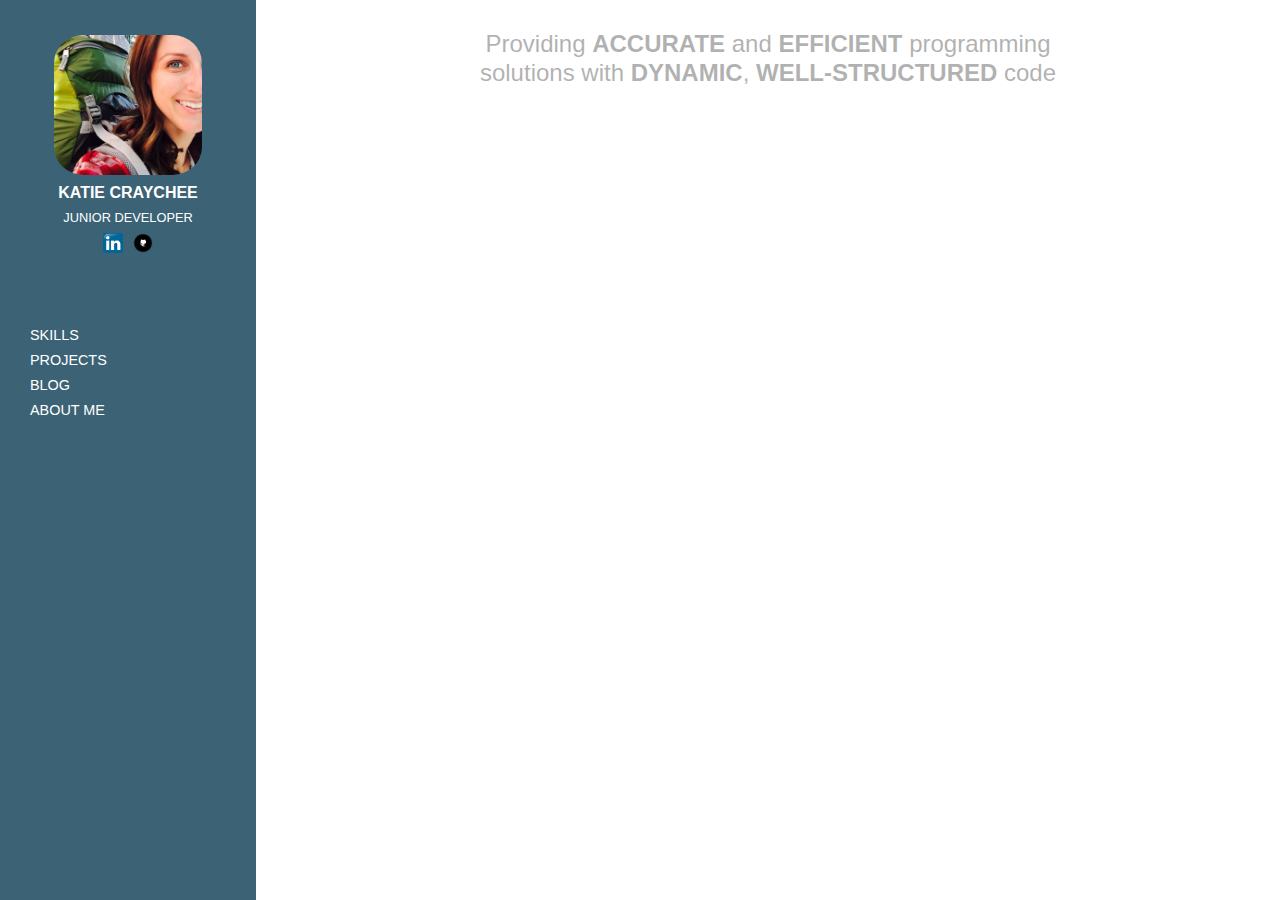
==== index.html @ 314cebbd "Add bootstrap jumbotron component to homepage.  Add expandable navigation code to all html files." ====
<!doctype html>
<html lang="en">
  <head>
    <!-- Required meta tags -->
    <meta charset="utf-8">
    <meta name="viewport" content="width=device-width, initial-scale=1, shrink-to-fit=no">

    <!-- Bootstrap CSS -->
    <link rel="stylesheet" href="https://stackpath.bootstrapcdn.com/bootstrap/4.2.1/css/bootstrap.min.css" integrity="sha384-GJzZqFGwb1QTTN6wy59ffF1BuGJpLSa9DkKMp0DgiMDm4iYMj70gZWKYbI706tWS" crossorigin="anonymous">
    <link rel="stylesheet" href="https://cdnjs.cloudflare.com/ajax/libs/font-awesome/4.7.0/css/font-awesome.min.css">

    <!-- CSS -->
    <link rel="stylesheet" href="./css/base_style.css">
    <link rel="stylesheet" href="./css/theme_style.css">
    <link rel="stylesheet" href="./css/layout_style.css">
    <link rel="stylesheet" href="./css/nav_style.css">
    <link rel="stylesheet" href="./css/home_style.css">

    <title>Katie Craychee | Developer</title>
  </head>

  <body>
    <div class="container-full">

      <!--Naviagation-->
      <div class="container-nav bg-blue txt-white txt-md">
        <div class="nav-profile">
          <a class="nav-pic" href="index.html">
            <img src="./images/profile/katie.jpg" alt="">
          </a>
          <div class="nav-credits">
            <p><span>KATIE CRAYCHEE</span><br>
                JUNIOR DEVELOPER</p>
          </div>
          <div class="nav-contacts">
            <a href="https://www.linkedin.com/in/katherine-craychee-a2aabb63/" target="_blank">  
              <img src="./images/contact/Linkedin.png" alt="">
            </a> 
            <a href="https://github.com/kcraych" target="_blank">  
              <img src="./images/contact/github.png" alt="">
            </a>
          </div>
        </div>
        <div class="nav-menu">
          <div class="nav-menu-icon">
            <a href="javascript:void(0);" class="icon" onclick="myFunction()">
              <i class="fa fa-bars"></i>
            </a>
          </div>
            <ul class="nav-menu-content" id="my-menu-collapse">
              <li class="menu-item">
                <a class="menu-link" href="./skills.html">SKILLS</a>
              </li>
              <li class="menu-item">
                <a class="menu-link" href="./projects.html">PROJECTS</a>
              </li>
              <li class="menu-item">
                <a class="menu-link" href="./blog.html">BLOG</a>
              </li>
              <li class="menu-item">
                <a class="menu-item" href="./about-me.html">ABOUT ME</a>
              </li>
            </ul>
        </div>
      </div>
      <!--/Naviagation-->

      <!--Home Section-->
      <div class="container-home">
        <div class="jumbotron">
          <p>Providing <span>ACCURATE</span> and <span>EFFICIENT</span> programming solutions
            with <span>DYNAMIC</span>, <span>WELL-STRUCTURED</span> code</p>
        </div>
      </div>
      <!--/Home Section-->

    </div>
    <!--/Page Content-->

    <script type="text/javascript" src="https://ajax.googleapis.com/ajax/libs/jquery/1.12.4/jquery.min.js"></script>
    <script src="https://code.jquery.com/jquery-3.3.1.slim.min.js" integrity="sha384-q8i/X+965DzO0rT7abK41JStQIAqVgRVzpbzo5smXKp4YfRvH+8abtTE1Pi6jizo" crossorigin="anonymous"></script>
    <script src="https://cdnjs.cloudflare.com/ajax/libs/popper.js/1.14.6/umd/popper.min.js" integrity="sha384-wHAiFfRlMFy6i5SRaxvfOCifBUQy1xHdJ/yoi7FRNXMRBu5WHdZYu1hA6ZOblgut" crossorigin="anonymous"></script>
    <script src="https://stackpath.bootstrapcdn.com/bootstrap/4.2.1/js/bootstrap.min.js" integrity="sha384-B0UglyR+jN6CkvvICOB2joaf5I4l3gm9GU6Hc1og6Ls7i6U/mkkaduKaBhlAXv9k" crossorigin="anonymous"></script>
  
    <script>
      function myFunction() {
        var x = document.getElementById("my-menu-collapse");
        if (x.className === "nav-menu-content") {
          x.className += " responsive";
        } else {
          x.className = "nav-menu-content";
        }
      }
    </script>

  </body>
</html>
---- css/base_style.css ----
*, p {
    margin: 0;
    padding: 0;
    box-sizing: border-box;
}

body {
    font-family: Arial, Helvetica, sans-serif;
}
---- css/theme_style.css ----
/*-------------------
Background styles
--------------------*/
.bg-blue {
    background-color: #114258d2;
    opacity: 1.65;
}

/*-------------------
Text styles
--------------------*/
/*---colors---*/
.txt-white {
    color: white;
}

.txt-blue {
    color: #09374dd2;
}

/*---sizes---*/
.txt-sm {
    font-size: 0.9rem;
    line-height: 1.3rem;
}

.txt-md {
    font-size: 1.1rem;
    line-height: 1.5rem;
}

.txt-lg {
    font-size: 1.5rem;
    line-height: 1.9rem;
}
---- css/layout_style.css ----
/*-----------------------
Common Attributes
-----------------------*/
.container-full {
    display: flex;
    flex-wrap: wrap;
    background: url(../images/backgrounds/mountains/mountains2.jpg) no-repeat center center fixed;
    background-size: cover;
    width: 100vw;
    min-height: 100vh;
}

.container-nav {
    display: flex;
    align-items: center;
    padding: 5px;
}

.container-main {
    display: flex;
    flex: 1;
    background-color: rgb(245, 231, 231);
}

.container-content {
    display: flex;
    flex-direction: column;
    background-color: #fff;
    }

/*-----------------------
Laptop
-----------------------*/
@media screen and (min-width: 900px) {
    .container-nav {
        flex-direction: column;
        width: 20%;
    }

    .container-main {
        min-height: 100%;
    }

    .container-content {
        min-height: 100%;
        max-width: 900px;
        padding: 30px;
    }
}

/*-----------------------
Phones & Tablets
-----------------------*/
@media screen and (max-width: 899px) {
    .container-full {
        flex-direction: column;
    }
    
    .container-nav {
        height: 120px;
        justify-content: space-between;
    }

    .container-main {
        width: 100%;
    }

    .container-content {
        width: 100%;
        padding: 10px;
    }
}

/*-----------------------
Tablets
-----------------------*/
@media screen and (min-width: 500px) and (max-width: 899px) {
    .container-nav {
        flex-direction: column;
    }
}

/*-----------------------
Phones
-----------------------*/
@media screen and (min-width: 499px) {

}
---- css/nav_style.css ----
/*-----------------
Common Attributes
-------------------*/
/*------Profile Secion------*/
.nav-pic img {
    align-self: center;
    width: 100%;
    border-radius: 20%;
}

.nav-credits {
    display: flex;
    flex-direction: column;
}

.nav-credits p {
    font-size: 0.8rem;
    margin: 0;
}

.nav-credits p span {
    font-size: 1.0rem;
    font-weight: 600;
}

.nav-contacts {
    display: flex;
    height: auto;
}

.nav-contacts img {
    align-self: center;
    margin: 3px 5px;
    max-width: 20px;
}

/*------Menu Secion------*/
.nav-menu {
    display: flex;
    flex-direction: column;
}

.nav-menu-content {
    display: flex;  
    list-style: none;
}

.menu-item a {
    color: #fff;
    font-size: 0.9rem;
    text-decoration: none;
    padding: 3px 10px;
}

.menu-link a {
    cursor: pointer;
}

  /*-----Expandable nav-----*/
.nav-menu-content {
    overflow: hidden;
    margin: 0;
}
  
.nav-menu-icon .icon {
    display: none;
    height: 20px;
    width: 40px;
}

/*------------------
Laptop
-------------------*/
@media screen and (min-width: 900px) {
/*------Profile Secion------*/
    .nav-profile {
        display: flex;
        flex-direction: column;
        align-items: center;
        text-align: center;
    }
    
    .nav-pic {
        width: 60%;
        margin-top: 30px;
    }

    .nav-contacts {
        justify-content: center;
    }

/*------Menu Section------*/
    .nav-menu {
        margin-top: 60px;
        margin-left: 30px;
        width: 100%;
    }

    .nav-menu-icon {
        display: none;
    }

    .nav-menu-content {
        flex-direction: column;  
    }
}

/*------------------
Phone & Tablet
-------------------*/
@media screen and (max-width: 899px) {
    /*------Profile Secion------*/
    .nav-profile {
        display: flex;
        align-items: center;
    }
    
    .nav-pic {
        width: 80px;
        margin: 10px;
    }
    
    /*------Menu Section------*/
    .nav-menu {
        justify-content: space-evenly;
    }
}

/*------------------
Tablet
-------------------*/
@media screen and (min-width: 500px) and (max-width: 899px) {
    /*------Menu Section------*/
    .nav-menu-icon {
        display: none;
    }
}


/*------------------    
Phones
-------------------*/
@media screen and (max-width: 499px) {
/*------Profile Secion------*/

/*------Menu Secion------*/
    .nav-menu-content {
        flex-direction: column;  
    }

/*-----Expandable Menu-----*/
    .nav-menu-icon {
        display: flex;
    }

    .nav-menu-content li {
        display: none;
    }

    .nav-menu-icon a.icon {
      float: right;
      display: block;
    }

    .nav-menu-content.responsive {
        position: relative;
    }

    .nav-menu-icon.responsive .icon {
      position: absolute;
      right: 0;
      top: 0;
    }
    .nav-menu-content.responsive li {
      float: none;
      display: block;
      text-align: left;
    }
}
---- css/home_style.css ----
/*-----------------
Common Attributes
-------------------*/
.container-home {
    display: flex;
    justify-content: center;    
    opacity: 0.3;
    font-weight: 500;
}

.container-home span {
    font-weight: 600;
}

.jumbotron {
    text-align: center;
}

/*------------------
Laptop
-------------------*/
@media screen and (min-width: 900px) {
    .container-home {
        flex: 1;
        padding: 20px;
        font-size: 1.5rem;
        line-height: 1.8rem;
    }

    .jumbotron {
        max-width: 650px;
        max-height: 5rem;
        padding: 10px;
        margin: 0;
    }
}

/*------------------
Phones & Tablet
-------------------*/
@media screen and (max-width: 899px) {
    .container-home {
        text-align: center;
        width: 100%;
        padding: 10px;
        font-size: 1rem;
        line-height: 1.3rem;
    }
}
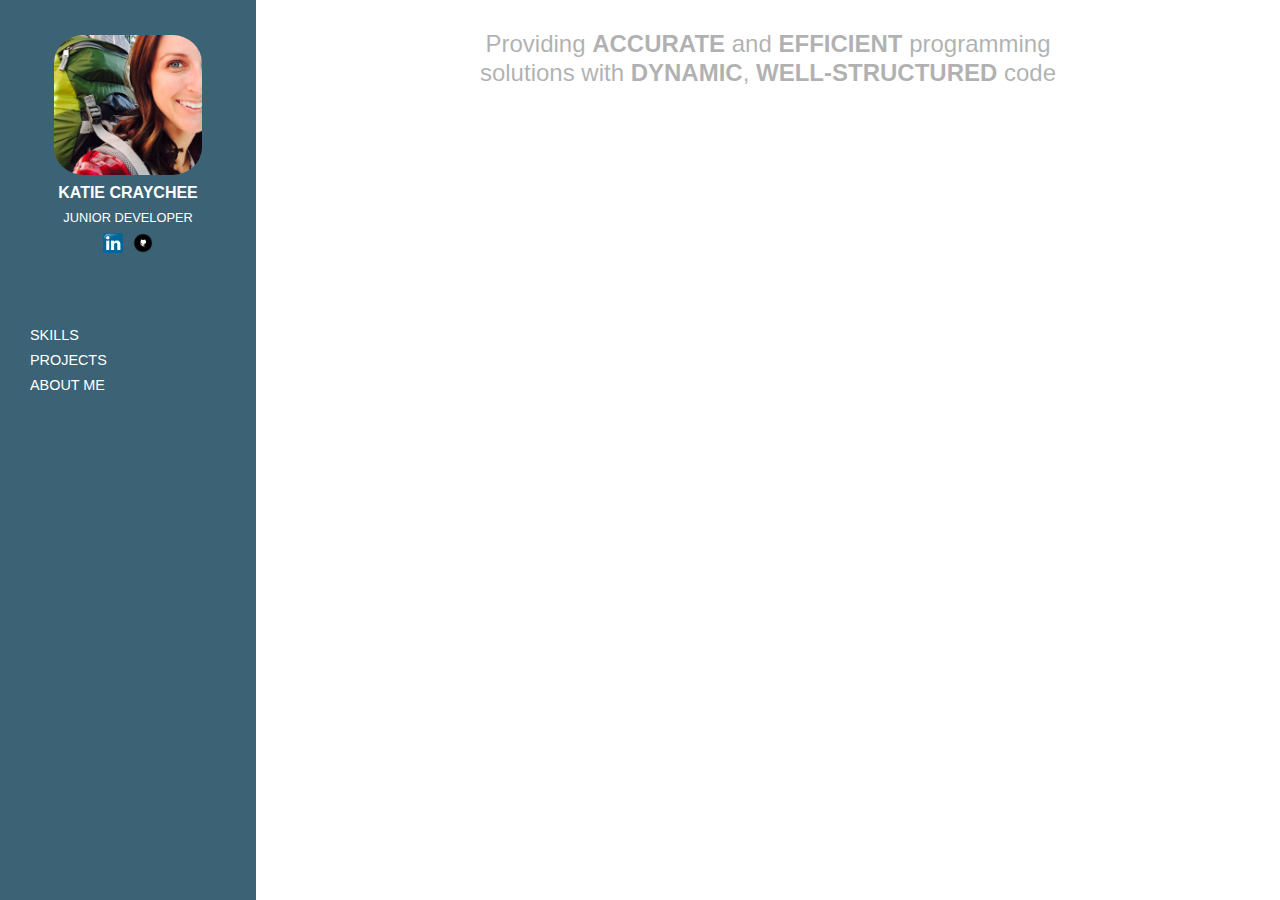
==== commit 13ff7032: "Add projects." ====
--- a/index.html
+++ b/index.html
@@ -55,9 +55,6 @@
                 <a class="menu-link" href="./projects.html">PROJECTS</a>
               </li>
               <li class="menu-item">
-                <a class="menu-link" href="./blog.html">BLOG</a>
-              </li>
-              <li class="menu-item">
                 <a class="menu-item" href="./about-me.html">ABOUT ME</a>
               </li>
             </ul>
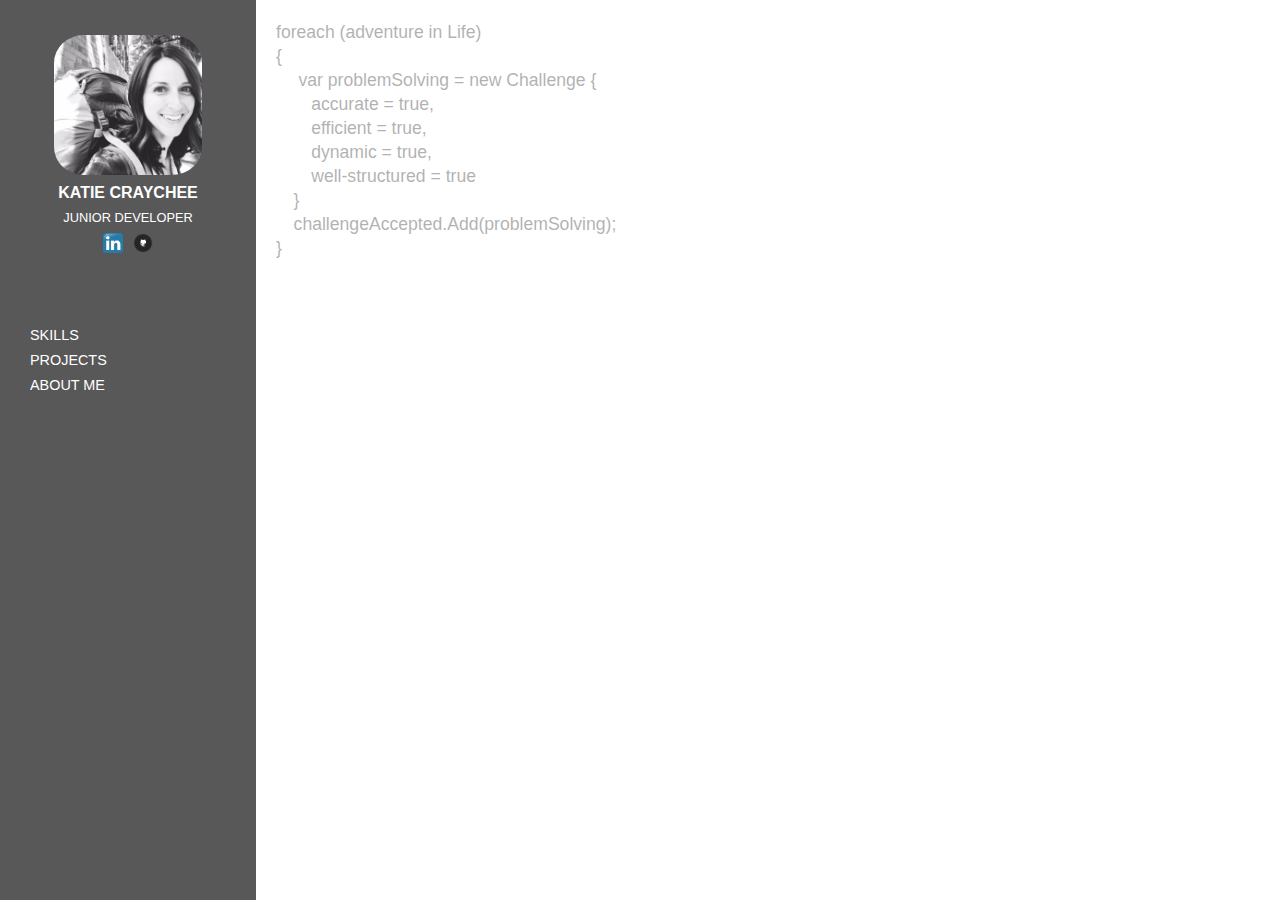
==== commit c250a372: "Update styling and home message" ====
--- a/index.html
+++ b/index.html
@@ -20,25 +20,26 @@
   </head>
 
   <body>
+    
     <div class="container-full">
 
       <!--Naviagation-->
-      <div class="container-nav bg-blue txt-white txt-md">
+      <div class="container-nav bg-dk-gray txt-white txt-md">
         <div class="nav-profile">
           <a class="nav-pic" href="index.html">
-            <img src="./images/profile/katie.jpg" alt="">
+            <img src="./images/profile/full-bw.jpg" alt="">
           </a>
           <div class="nav-credits">
             <p><span>KATIE CRAYCHEE</span><br>
                 JUNIOR DEVELOPER</p>
-          </div>
-          <div class="nav-contacts">
-            <a href="https://www.linkedin.com/in/katherine-craychee-a2aabb63/" target="_blank">  
-              <img src="./images/contact/Linkedin.png" alt="">
-            </a> 
-            <a href="https://github.com/kcraych" target="_blank">  
-              <img src="./images/contact/github.png" alt="">
-            </a>
+            <div class="nav-contacts">
+              <a href="https://www.linkedin.com/in/katherine-craychee-a2aabb63/" target="_blank">  
+                <img src="./images/contact/Linkedin.png" alt="">
+              </a> 
+              <a href="https://github.com/kcraych" target="_blank">  
+                <img src="./images/contact/github.png" alt="">
+              </a>
+            </div>
           </div>
         </div>
         <div class="nav-menu">
@@ -64,10 +65,17 @@
 
       <!--Home Section-->
       <div class="container-home">
-        <div class="jumbotron">
-          <p>Providing <span>ACCURATE</span> and <span>EFFICIENT</span> programming solutions
-            with <span>DYNAMIC</span>, <span>WELL-STRUCTURED</span> code</p>
-        </div>
+        <p>foreach (adventure in Life) <br>
+          { <br>
+            &ensp;&ensp; var problemSolving = new Challenge { <br>
+              &ensp;&ensp;&ensp;&ensp;accurate = true, <br>
+              &ensp;&ensp;&ensp;&ensp;efficient = true, <br>
+              &ensp;&ensp;&ensp;&ensp;dynamic = true, <br>
+              &ensp;&ensp;&ensp;&ensp;well-structured = true <br>
+            &ensp;&ensp;} <br>
+            &ensp;&ensp;challengeAccepted.Add(problemSolving);<br>
+          }
+        </p>
       </div>
       <!--/Home Section-->
 
@@ -78,7 +86,6 @@
     <script src="https://code.jquery.com/jquery-3.3.1.slim.min.js" integrity="sha384-q8i/X+965DzO0rT7abK41JStQIAqVgRVzpbzo5smXKp4YfRvH+8abtTE1Pi6jizo" crossorigin="anonymous"></script>
     <script src="https://cdnjs.cloudflare.com/ajax/libs/popper.js/1.14.6/umd/popper.min.js" integrity="sha384-wHAiFfRlMFy6i5SRaxvfOCifBUQy1xHdJ/yoi7FRNXMRBu5WHdZYu1hA6ZOblgut" crossorigin="anonymous"></script>
     <script src="https://stackpath.bootstrapcdn.com/bootstrap/4.2.1/js/bootstrap.min.js" integrity="sha384-B0UglyR+jN6CkvvICOB2joaf5I4l3gm9GU6Hc1og6Ls7i6U/mkkaduKaBhlAXv9k" crossorigin="anonymous"></script>
-  
     <script>
       function myFunction() {
         var x = document.getElementById("my-menu-collapse");
--- a/css/base_style.css
+++ b/css/base_style.css
@@ -6,4 +6,5 @@
 
 body {
     font-family: Arial, Helvetica, sans-serif;
+    color: black;
 }--- a/css/theme_style.css
+++ b/css/theme_style.css
@@ -3,7 +3,12 @@
 --------------------*/
 .bg-blue {
     background-color: #114258d2;
-    opacity: 1.65;
+    opacity: 1;
+}
+
+.bg-dk-gray {
+    background-color: #000000c4;
+    opacity: .85;
 }
 
 /*-------------------
@@ -16,6 +21,10 @@
 
 .txt-blue {
     color: #09374dd2;
+}
+
+.txt-dk-gray {
+    color: #373838d2;
 }
 
 /*---sizes---*/
--- a/css/layout_style.css
+++ b/css/layout_style.css
@@ -19,13 +19,13 @@
 .container-main {
     display: flex;
     flex: 1;
-    background-color: rgb(245, 231, 231);
 }
 
 .container-content {
     display: flex;
     flex-direction: column;
     background-color: #fff;
+    opacity: 1;
     }
 
 /*-----------------------
--- a/css/home_style.css
+++ b/css/home_style.css
@@ -2,18 +2,13 @@
 Common Attributes
 -------------------*/
 .container-home {
-    display: flex;
-    justify-content: center;    
+    display: flex;  
     opacity: 0.3;
     font-weight: 500;
 }
 
 .container-home span {
     font-weight: 600;
-}
-
-.jumbotron {
-    text-align: center;
 }
 
 /*------------------
@@ -23,15 +18,8 @@
     .container-home {
         flex: 1;
         padding: 20px;
-        font-size: 1.5rem;
-        line-height: 1.8rem;
-    }
-
-    .jumbotron {
-        max-width: 650px;
-        max-height: 5rem;
-        padding: 10px;
-        margin: 0;
+        font-size: 1.1rem;
+        line-height: 1.5rem;
     }
 }
 
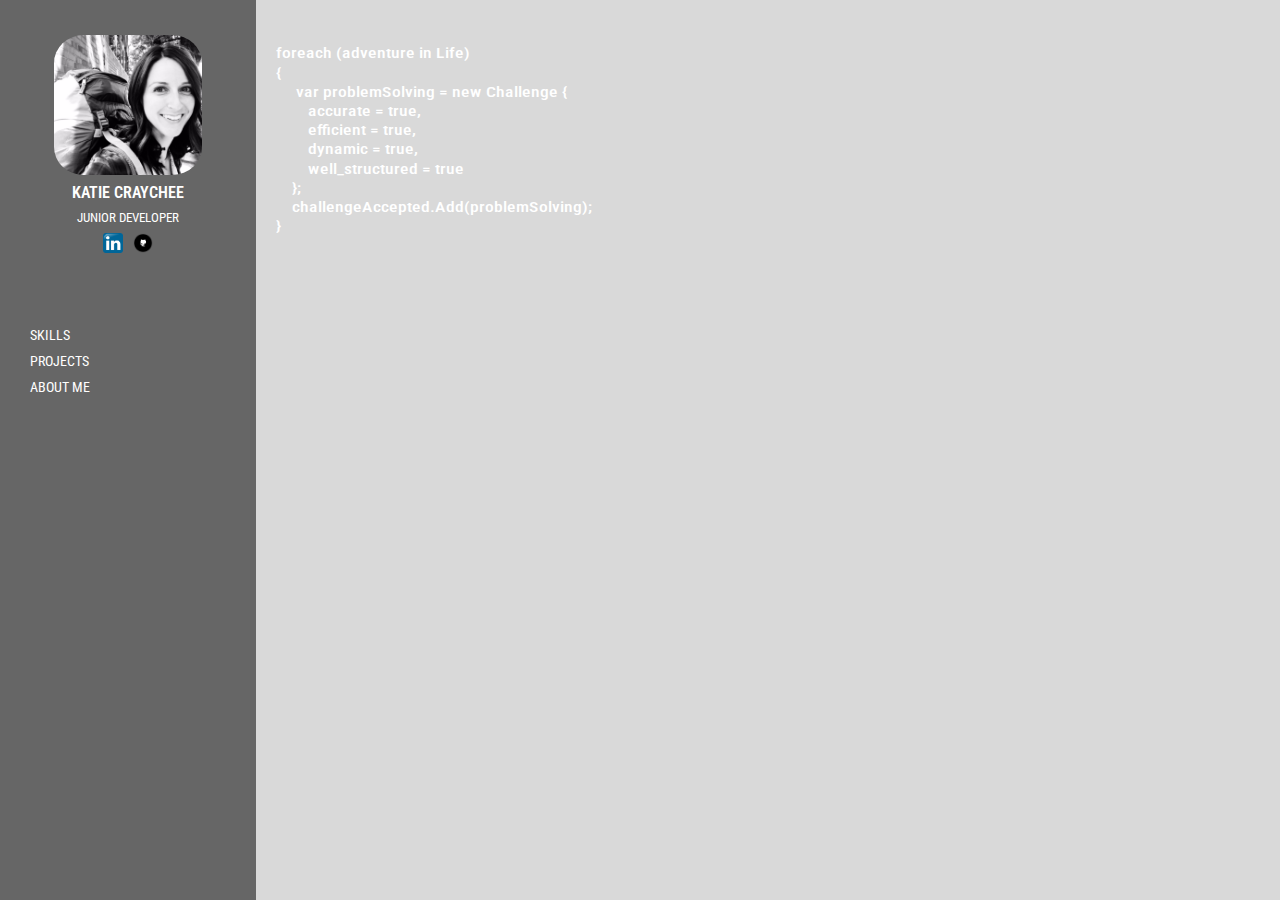
==== commit 7cadf657: "Navbar across all pages" ====
--- a/index.html
+++ b/index.html
@@ -5,18 +5,16 @@
     <meta charset="utf-8">
     <meta name="viewport" content="width=device-width, initial-scale=1, shrink-to-fit=no">
 
-    <!-- Bootstrap CSS -->
-    <link rel="stylesheet" href="https://stackpath.bootstrapcdn.com/bootstrap/4.2.1/css/bootstrap.min.css" integrity="sha384-GJzZqFGwb1QTTN6wy59ffF1BuGJpLSa9DkKMp0DgiMDm4iYMj70gZWKYbI706tWS" crossorigin="anonymous">
-    <link rel="stylesheet" href="https://cdnjs.cloudflare.com/ajax/libs/font-awesome/4.7.0/css/font-awesome.min.css">
-
-    <!-- CSS -->
+    <!-- Styles -->
     <link rel="stylesheet" href="./css/base_style.css">
     <link rel="stylesheet" href="./css/theme_style.css">
     <link rel="stylesheet" href="./css/layout_style.css">
     <link rel="stylesheet" href="./css/nav_style.css">
     <link rel="stylesheet" href="./css/home_style.css">
+    <link href="https://fonts.googleapis.com/css?family=Roboto+Condensed:300|Roboto:100" rel="stylesheet">
 
     <title>Katie Craychee | Developer</title>
+
   </head>
 
   <body>
@@ -24,78 +22,33 @@
     <div class="container-full">
 
       <!--Naviagation-->
-      <div class="container-nav bg-dk-gray txt-white txt-md">
-        <div class="nav-profile">
-          <a class="nav-pic" href="index.html">
-            <img src="./images/profile/full-bw.jpg" alt="">
-          </a>
-          <div class="nav-credits">
-            <p><span>KATIE CRAYCHEE</span><br>
-                JUNIOR DEVELOPER</p>
-            <div class="nav-contacts">
-              <a href="https://www.linkedin.com/in/katherine-craychee-a2aabb63/" target="_blank">  
-                <img src="./images/contact/Linkedin.png" alt="">
-              </a> 
-              <a href="https://github.com/kcraych" target="_blank">  
-                <img src="./images/contact/github.png" alt="">
-              </a>
-            </div>
-          </div>
-        </div>
-        <div class="nav-menu">
-          <div class="nav-menu-icon">
-            <a href="javascript:void(0);" class="icon" onclick="myFunction()">
-              <i class="fa fa-bars"></i>
-            </a>
-          </div>
-            <ul class="nav-menu-content" id="my-menu-collapse">
-              <li class="menu-item">
-                <a class="menu-link" href="./skills.html">SKILLS</a>
-              </li>
-              <li class="menu-item">
-                <a class="menu-link" href="./projects.html">PROJECTS</a>
-              </li>
-              <li class="menu-item">
-                <a class="menu-item" href="./about-me.html">ABOUT ME</a>
-              </li>
-            </ul>
-        </div>
-      </div>
+      <div class="container-nav bg-dk-gray txt-white txt-md" id="nav-placeholder"></div>
       <!--/Naviagation-->
 
       <!--Home Section-->
       <div class="container-home">
-        <p>foreach (adventure in Life) <br>
-          { <br>
-            &ensp;&ensp; var problemSolving = new Challenge { <br>
-              &ensp;&ensp;&ensp;&ensp;accurate = true, <br>
-              &ensp;&ensp;&ensp;&ensp;efficient = true, <br>
-              &ensp;&ensp;&ensp;&ensp;dynamic = true, <br>
-              &ensp;&ensp;&ensp;&ensp;well-structured = true <br>
-            &ensp;&ensp;} <br>
-            &ensp;&ensp;challengeAccepted.Add(problemSolving);<br>
-          }
-        </p>
+        <div class="home-content txt-white">
+          <p>foreach (adventure in Life) <br>
+            { <br>
+              &ensp;&ensp; var problemSolving = new Challenge { <br>
+                &ensp;&ensp;&ensp;&ensp;accurate = true, <br>
+                &ensp;&ensp;&ensp;&ensp;efficient = true, <br>
+                &ensp;&ensp;&ensp;&ensp;dynamic = true, <br>
+                &ensp;&ensp;&ensp;&ensp;well_structured = true <br>
+              &ensp;&ensp;}; <br>
+              &ensp;&ensp;challengeAccepted.Add(problemSolving);<br>
+            }
+          </p>
+        </div>
       </div>
       <!--/Home Section-->
 
     </div>
     <!--/Page Content-->
 
-    <script type="text/javascript" src="https://ajax.googleapis.com/ajax/libs/jquery/1.12.4/jquery.min.js"></script>
-    <script src="https://code.jquery.com/jquery-3.3.1.slim.min.js" integrity="sha384-q8i/X+965DzO0rT7abK41JStQIAqVgRVzpbzo5smXKp4YfRvH+8abtTE1Pi6jizo" crossorigin="anonymous"></script>
-    <script src="https://cdnjs.cloudflare.com/ajax/libs/popper.js/1.14.6/umd/popper.min.js" integrity="sha384-wHAiFfRlMFy6i5SRaxvfOCifBUQy1xHdJ/yoi7FRNXMRBu5WHdZYu1hA6ZOblgut" crossorigin="anonymous"></script>
-    <script src="https://stackpath.bootstrapcdn.com/bootstrap/4.2.1/js/bootstrap.min.js" integrity="sha384-B0UglyR+jN6CkvvICOB2joaf5I4l3gm9GU6Hc1og6Ls7i6U/mkkaduKaBhlAXv9k" crossorigin="anonymous"></script>
-    <script>
-      function myFunction() {
-        var x = document.getElementById("my-menu-collapse");
-        if (x.className === "nav-menu-content") {
-          x.className += " responsive";
-        } else {
-          x.className = "nav-menu-content";
-        }
-      }
-    </script>
+    <!--Scripts-->
+    <script src="https://ajax.googleapis.com/ajax/libs/jquery/1.12.4/jquery.min.js"></script>
+    <script src="./js/main.js"></script>
 
   </body>
 </html>
--- a/css/base_style.css
+++ b/css/base_style.css
@@ -5,6 +5,6 @@
 }
 
 body {
-    font-family: Arial, Helvetica, sans-serif;
+    font-family: 'Roboto Condensed', Helvetica, sans-serif;
     color: black;
 }--- a/css/theme_style.css
+++ b/css/theme_style.css
@@ -3,12 +3,10 @@
 --------------------*/
 .bg-blue {
     background-color: #114258d2;
-    opacity: 1;
 }
 
 .bg-dk-gray {
-    background-color: #000000c4;
-    opacity: .85;
+    background-color: rgba(0, 0, 0, 0.6);
 }
 
 /*-------------------
--- a/css/layout_style.css
+++ b/css/layout_style.css
@@ -25,7 +25,6 @@
     display: flex;
     flex-direction: column;
     background-color: #fff;
-    opacity: 1;
     }
 
 /*-----------------------
--- a/css/home_style.css
+++ b/css/home_style.css
@@ -3,8 +3,13 @@
 -------------------*/
 .container-home {
     display: flex;  
-    opacity: 0.3;
+    height: 100vh;
+    background-color: rgba(0,0,0,0.15);
     font-weight: 500;
+}
+
+.home-content p {
+    transform: scale(1.0, 0.8);
 }
 
 .container-home span {
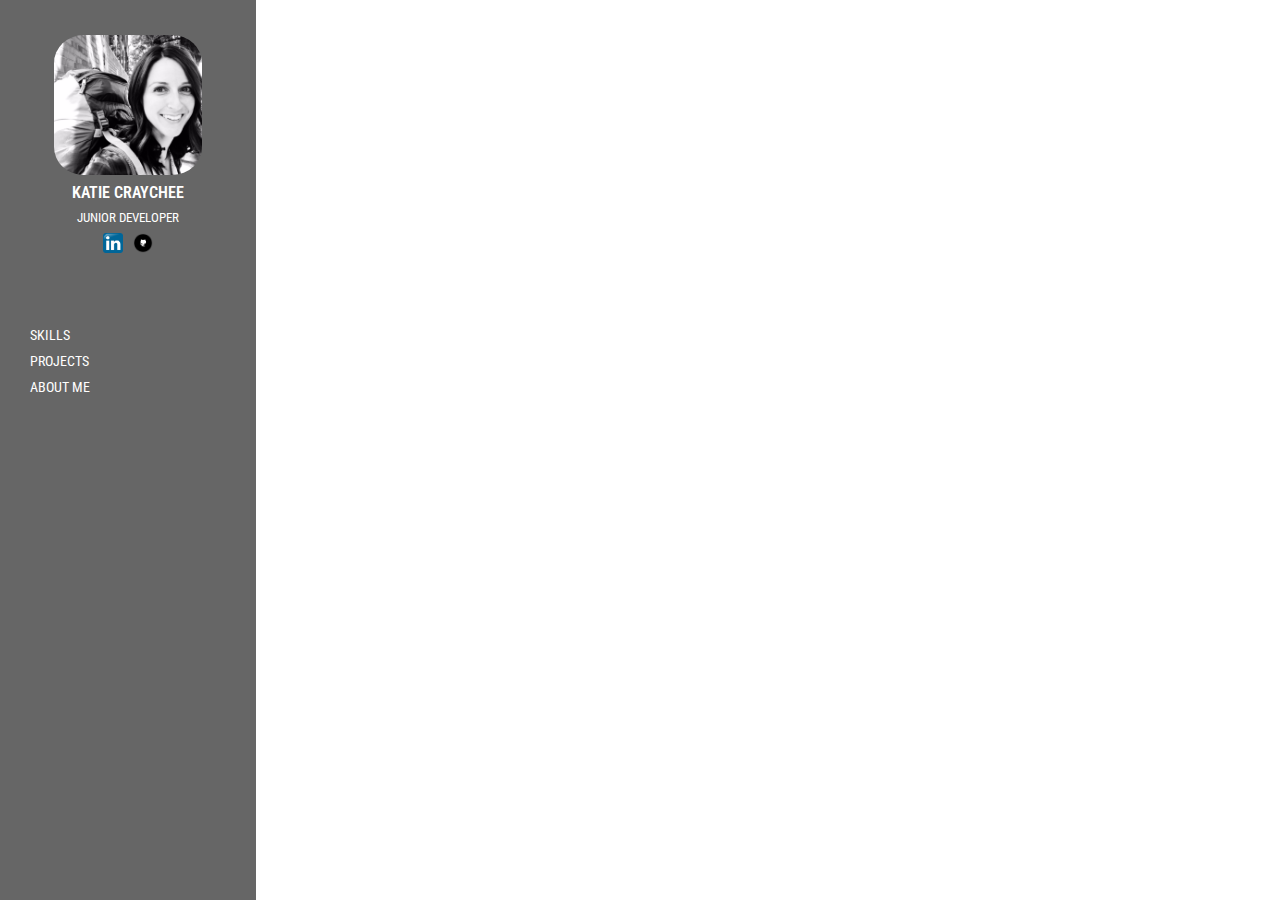
==== commit ec94b9c1: "Merge tablet and phone layout" ====
--- a/index.html
+++ b/index.html
@@ -4,6 +4,8 @@
     <!-- Required meta tags -->
     <meta charset="utf-8">
     <meta name="viewport" content="width=device-width, initial-scale=1, shrink-to-fit=no">
+
+    <title>Katie Craychee | Developer</title>
 
     <!-- Styles -->
     <link rel="stylesheet" href="./css/base_style.css">
@@ -12,41 +14,16 @@
     <link rel="stylesheet" href="./css/nav_style.css">
     <link rel="stylesheet" href="./css/home_style.css">
     <link href="https://fonts.googleapis.com/css?family=Roboto+Condensed:300|Roboto:100" rel="stylesheet">
-
-    <title>Katie Craychee | Developer</title>
-
   </head>
 
   <body>
-    
+    <!-- Page Content -->
     <div class="container-full">
-
-      <!--Naviagation-->
       <div class="container-nav bg-dk-gray txt-white txt-md" id="nav-placeholder"></div>
-      <!--/Naviagation-->
-
-      <!--Home Section-->
-      <div class="container-home">
-        <div class="home-content txt-white">
-          <p>foreach (adventure in Life) <br>
-            { <br>
-              &ensp;&ensp; var problemSolving = new Challenge { <br>
-                &ensp;&ensp;&ensp;&ensp;accurate = true, <br>
-                &ensp;&ensp;&ensp;&ensp;efficient = true, <br>
-                &ensp;&ensp;&ensp;&ensp;dynamic = true, <br>
-                &ensp;&ensp;&ensp;&ensp;well_structured = true <br>
-              &ensp;&ensp;}; <br>
-              &ensp;&ensp;challengeAccepted.Add(problemSolving);<br>
-            }
-          </p>
-        </div>
-      </div>
-      <!--/Home Section-->
-
+      <div class="container-main" id="main-placeholder"></div>
     </div>
-    <!--/Page Content-->
-
-    <!--Scripts-->
+ 
+    <!-- Scripts -->
     <script src="https://ajax.googleapis.com/ajax/libs/jquery/1.12.4/jquery.min.js"></script>
     <script src="./js/main.js"></script>
 
--- a/css/base_style.css
+++ b/css/base_style.css
@@ -1,6 +1,6 @@
-*, p {
-    margin: 0;
-    padding: 0;
+* {
+    padding: 0px;
+    margin: 0px;
     box-sizing: border-box;
 }
 
--- a/css/theme_style.css
+++ b/css/theme_style.css
@@ -1,10 +1,6 @@
 /*-------------------
 Background styles
 --------------------*/
-.bg-blue {
-    background-color: #114258d2;
-}
-
 .bg-dk-gray {
     background-color: rgba(0, 0, 0, 0.6);
 }
@@ -15,14 +11,6 @@
 /*---colors---*/
 .txt-white {
     color: white;
-}
-
-.txt-blue {
-    color: #09374dd2;
-}
-
-.txt-dk-gray {
-    color: #373838d2;
 }
 
 /*---sizes---*/
--- a/css/layout_style.css
+++ b/css/layout_style.css
@@ -21,10 +21,55 @@
     flex: 1;
 }
 
-.container-content {
+.main-content {
     display: flex;
     flex-direction: column;
+    background-color: rgb(235, 232, 232);
+}
+
+.content-header {
+    text-shadow: 2px 2px 2px lightgray;
+}
+
+.content-intro {
+    margin: 10px 0px;
+}
+
+    .content-intro span {
+        font-weight: 800;
+    }
+
+.content-card {
+    display: flex;
+    flex-direction: column;
+    width: auto;
+    height: auto;
+    margin: 20px 10px;
+    box-shadow: 3px 3px 10px gray;
     background-color: #fff;
+}
+
+    .card-header {
+        width: 100%;
+        margin: 0px;
+        padding: 10px;
+    }
+
+    .card-icons {
+        display: flex;
+        justify-content: space-evenly;
+        width: 100%;
+        height: auto;
+        margin-bottom: 20px;
+        text-align: center;
+    }
+
+        .card-icons img {
+            max-width: 50px;
+        }
+
+    .card-details {
+        padding: 10px;
     }
 
 /*-----------------------
@@ -40,7 +85,7 @@
         min-height: 100%;
     }
 
-    .container-content {
+    .main-content {
         min-height: 100%;
         max-width: 900px;
         padding: 30px;
@@ -56,6 +101,7 @@
     }
     
     .container-nav {
+        flex-direction: column;
         height: 120px;
         justify-content: space-between;
     }
@@ -64,24 +110,8 @@
         width: 100%;
     }
 
-    .container-content {
+    .main-content {
         width: 100%;
         padding: 10px;
     }
-}
-
-/*-----------------------
-Tablets
------------------------*/
-@media screen and (min-width: 500px) and (max-width: 899px) {
-    .container-nav {
-        flex-direction: column;
-    }
-}
-
-/*-----------------------
-Phones
------------------------*/
-@media screen and (min-width: 499px) {
-
-}
+}--- a/css/nav_style.css
+++ b/css/nav_style.css
@@ -124,56 +124,11 @@
     .nav-menu {
         justify-content: space-evenly;
     }
-}
 
-/*------------------
-Tablet
--------------------*/
-@media screen and (min-width: 500px) and (max-width: 899px) {
-    /*------Menu Section------*/
-    .nav-menu-icon {
-        display: none;
-    }
-}
-
-
-/*------------------    
-Phones
--------------------*/
-@media screen and (max-width: 499px) {
-/*------Profile Secion------*/
-
-/*------Menu Secion------*/
-    .nav-menu-content {
-        flex-direction: column;  
-    }
-
-/*-----Expandable Menu-----*/
-    .nav-menu-icon {
-        display: flex;
-    }
-
-    .nav-menu-content li {
-        display: none;
-    }
-
-    .nav-menu-icon a.icon {
-      float: right;
-      display: block;
-    }
-
-    .nav-menu-content.responsive {
-        position: relative;
-    }
-
-    .nav-menu-icon.responsive .icon {
-      position: absolute;
-      right: 0;
-      top: 0;
-    }
-    .nav-menu-content.responsive li {
-      float: none;
-      display: block;
-      text-align: left;
+    @media screen and (min-width: 500px) and (max-width: 899px) {
+        /*------Menu Section------*/
+        .nav-menu-icon {
+            display: none;
+        }
     }
 }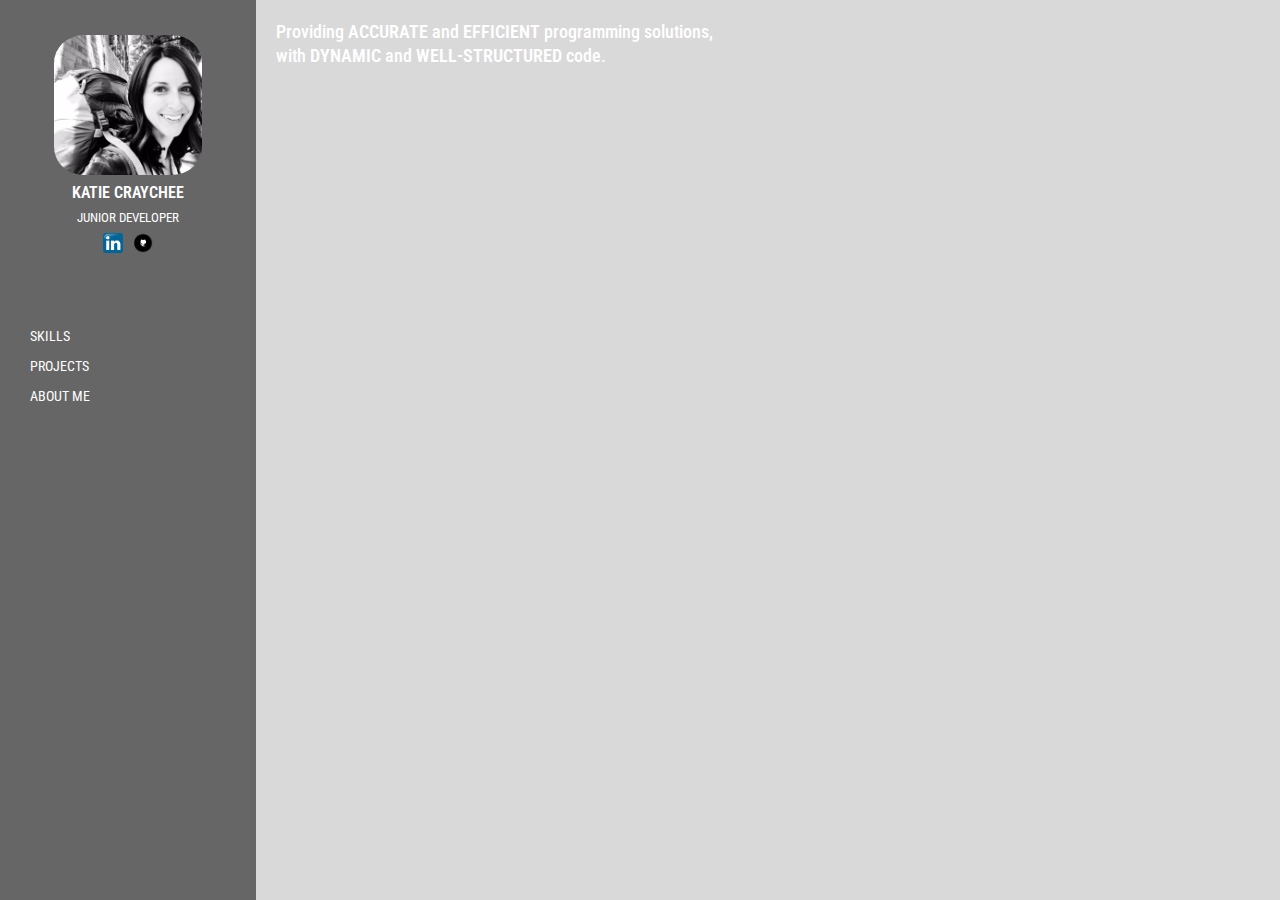
==== commit 061eb503: "Updates" ====
--- a/index.html
+++ b/index.html
@@ -18,9 +18,9 @@
 
   <body>
     <!-- Page Content -->
-    <div class="container-full">
+    <div class="container-bg">
       <div class="container-nav bg-dk-gray txt-white txt-md" id="nav-placeholder"></div>
-      <div class="container-main" id="main-placeholder"></div>
+      <div class="container-full" id="full-placeholder"></div>
     </div>
  
     <!-- Scripts -->
--- a/css/layout_style.css
+++ b/css/layout_style.css
@@ -1,7 +1,7 @@
 /*-----------------------
 Common Attributes
 -----------------------*/
-.container-full {
+.container-bg {
     display: flex;
     flex-wrap: wrap;
     background: url(../images/backgrounds/mountains/mountains2.jpg) no-repeat center center fixed;
@@ -16,61 +16,28 @@
     padding: 5px;
 }
 
-.container-main {
+.container-full {
     display: flex;
     flex: 1;
 }
 
-.main-content {
+.container-main {
     display: flex;
     flex-direction: column;
     background-color: rgb(235, 232, 232);
 }
 
-.content-header {
-    text-shadow: 2px 2px 2px lightgray;
-}
-
-.content-intro {
-    margin: 10px 0px;
-}
-
-    .content-intro span {
-        font-weight: 800;
+    .container-main h1 {
+        text-shadow: 2px 2px 2px lightgray;
     }
 
-.content-card {
-    display: flex;
-    flex-direction: column;
-    width: auto;
-    height: auto;
-    margin: 20px 10px;
-    box-shadow: 3px 3px 10px gray;
-    background-color: #fff;
-}
-
-    .card-header {
-        width: 100%;
-        margin: 0px;
-        padding: 10px;
+    .container-main p {
+        margin: 0.7em 0px;
     }
 
-    .card-icons {
-        display: flex;
-        justify-content: space-evenly;
-        width: 100%;
-        height: auto;
-        margin-bottom: 20px;
-        text-align: center;
-    }
-
-        .card-icons img {
-            max-width: 50px;
-        }
-
-    .card-details {
-        padding: 10px;
-    }
+    .container-main span {
+        font-weight: 800;
+    }        
 
 /*-----------------------
 Laptop
@@ -81,11 +48,11 @@
         width: 20%;
     }
 
-    .container-main {
+    .container-full {
         min-height: 100%;
     }
 
-    .main-content {
+    .container-main {
         min-height: 100%;
         max-width: 900px;
         padding: 30px;
@@ -96,22 +63,22 @@
 Phones & Tablets
 -----------------------*/
 @media screen and (max-width: 899px) {
-    .container-full {
+    .container-bg {
         flex-direction: column;
     }
     
     .container-nav {
         flex-direction: column;
-        height: 120px;
+        height: auto;
         justify-content: space-between;
+    }
+
+    .container-full {
+        width: 100%;
     }
 
     .container-main {
         width: 100%;
-    }
-
-    .main-content {
-        width: 100%;
         padding: 10px;
     }
-}+}
--- a/css/nav_style.css
+++ b/css/nav_style.css
@@ -45,14 +45,11 @@
     list-style: none;
 }
 
-.menu-item a {
+.menu-item {
     color: #fff;
     font-size: 0.9rem;
     text-decoration: none;
     padding: 3px 10px;
-}
-
-.menu-link a {
     cursor: pointer;
 }
 
@@ -125,10 +122,7 @@
         justify-content: space-evenly;
     }
 
-    @media screen and (min-width: 500px) and (max-width: 899px) {
-        /*------Menu Section------*/
-        .nav-menu-icon {
-            display: none;
-        }
+    .nav-menu-icon {
+        display: none;
     }
-}+}
--- a/css/home_style.css
+++ b/css/home_style.css
@@ -1,18 +1,14 @@
 /*-----------------
 Common Attributes
 -------------------*/
-.container-home {
+.home-content {
     display: flex;  
     height: 100vh;
     background-color: rgba(0,0,0,0.15);
     font-weight: 500;
 }
 
-.home-content p {
-    transform: scale(1.0, 0.8);
-}
-
-.container-home span {
+.home-content p span {
     font-weight: 600;
 }
 
@@ -20,7 +16,7 @@
 Laptop
 -------------------*/
 @media screen and (min-width: 900px) {
-    .container-home {
+    .home-content {
         flex: 1;
         padding: 20px;
         font-size: 1.1rem;
@@ -32,11 +28,12 @@
 Phones & Tablet
 -------------------*/
 @media screen and (max-width: 899px) {
-    .container-home {
+    .home-content {
+        justify-content: center;
         text-align: center;
         width: 100%;
         padding: 10px;
         font-size: 1rem;
         line-height: 1.3rem;
     }
-}+}
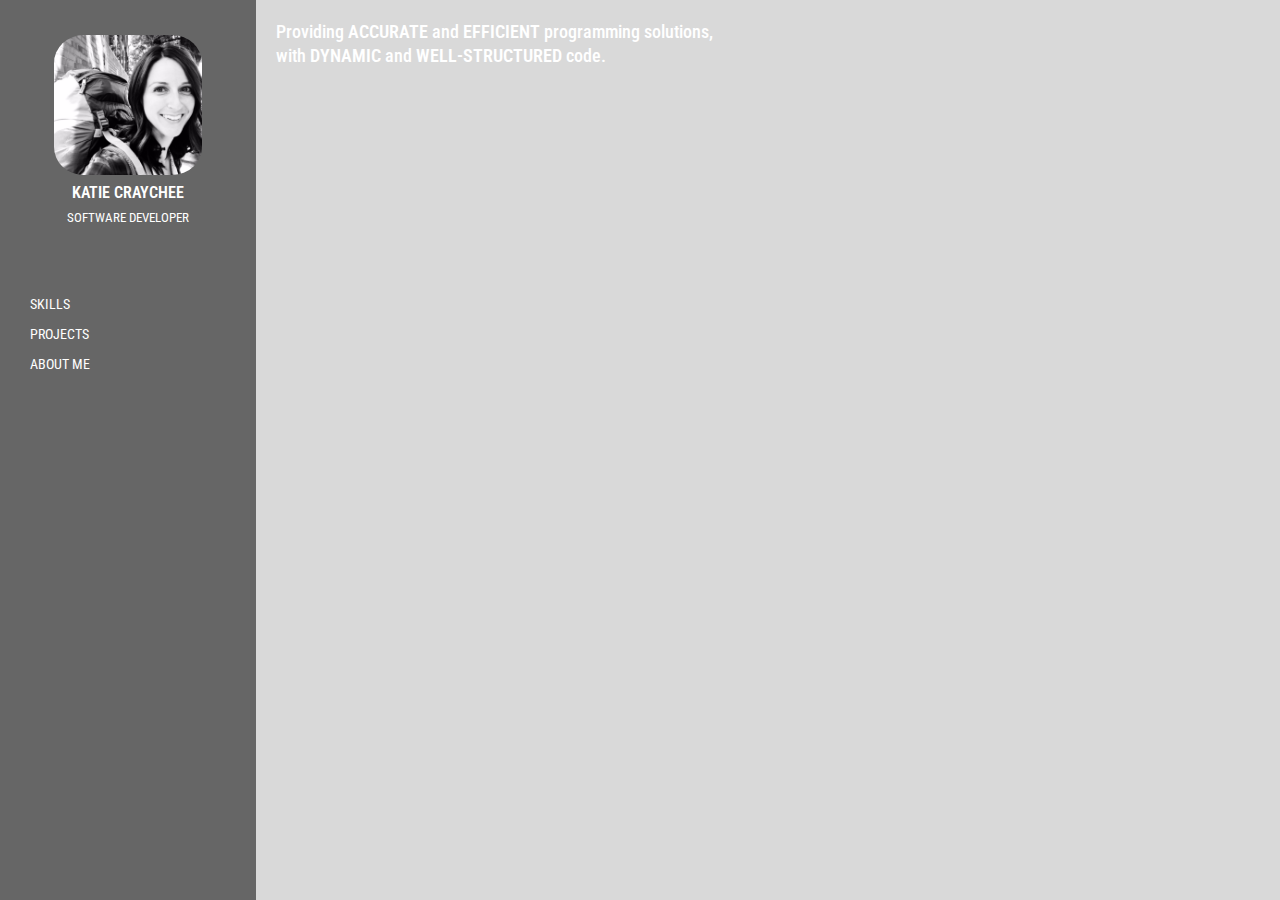
==== commit 384649cb: "Update icons" ====
--- a/index.html
+++ b/index.html
@@ -13,7 +13,9 @@
     <link rel="stylesheet" href="./css/layout_style.css">
     <link rel="stylesheet" href="./css/nav_style.css">
     <link rel="stylesheet" href="./css/home_style.css">
-    <link href="https://fonts.googleapis.com/css?family=Roboto+Condensed:300|Roboto:100" rel="stylesheet">
+    <link rel="stylesheet" href="./css/card_style.css">
+    <link rel="stylesheet" href="https://fonts.googleapis.com/css?family=Roboto+Condensed:300|Roboto:100">
+    <link rel="stylesheet" href="https://use.fontawesome.com/releases/v5.8.1/css/all.css" integrity="sha384-50oBUHEmvpQ+1lW4y57PTFmhCaXp0ML5d60M1M7uH2+nqUivzIebhndOJK28anvf" crossorigin="anonymous">
   </head>
 
   <body>
--- a/css/card_style.css
+++ b/css/card_style.css
@@ -0,0 +1,93 @@
+.card {
+    display: flex;
+    flex-direction: column;
+    width: auto;
+    height: auto;
+    margin: 20px 10px;
+    box-shadow: 3px 3px 10px gray;
+    background-color: #fff;
+}
+
+/*-----card header-----*/
+.card-header {
+    display: flex;
+    justify-content: space-between;
+    width: 100%;
+    margin: 0px;
+    padding: 10px;
+}
+
+    .card-header a {
+        text-decoration: none;
+    }
+
+/*------card body------*/
+.card-body {
+    display: flex;
+    padding: 5px;
+}
+
+.card-body__col {
+    flex-direction: column;
+}
+
+/*------icon bar and thumbs------*/
+.icon-bar {
+    display: flex;
+    justify-content: space-evenly;
+}
+
+.icon-bar__stack {
+    display: flex;
+    flex-direction: column;
+    text-align: center;
+    width: 50px;
+}
+
+.card-thumb {
+    position: relative;
+    float: left;
+    background-position: 50% 50%;
+    background-repeat: no-repeat;
+}
+
+.card-thumb__small {
+    height: 50px;
+    background-size: contain;
+}
+
+.card-thumb__medium {
+    min-height: 70px;
+    background-size: contain;
+    width: 100px;
+}
+
+.card-thumb__large {
+    width: 170px;
+    background-size: cover;
+}
+
+.card-thumb__grayscale {
+    filter: gray; /* IE6-9 */
+    -webkit-filter: grayscale(1); /* Google Chrome, Safari 6+ & Opera 15+ */
+    filter: grayscale(1); /* Microsoft Edge and Firefox 35+ */
+}
+
+/*-----card content------*/
+.card-content {
+    flex: 1;
+    padding: 10px 20px;
+}
+
+    .card-content li {
+        margin-left: 20px;
+    }
+
+/*-----------------------
+Phones
+-----------------------*/
+@media screen and (max-width: 499px) {
+    .card-thumb__large {
+        display: none;
+    }
+}